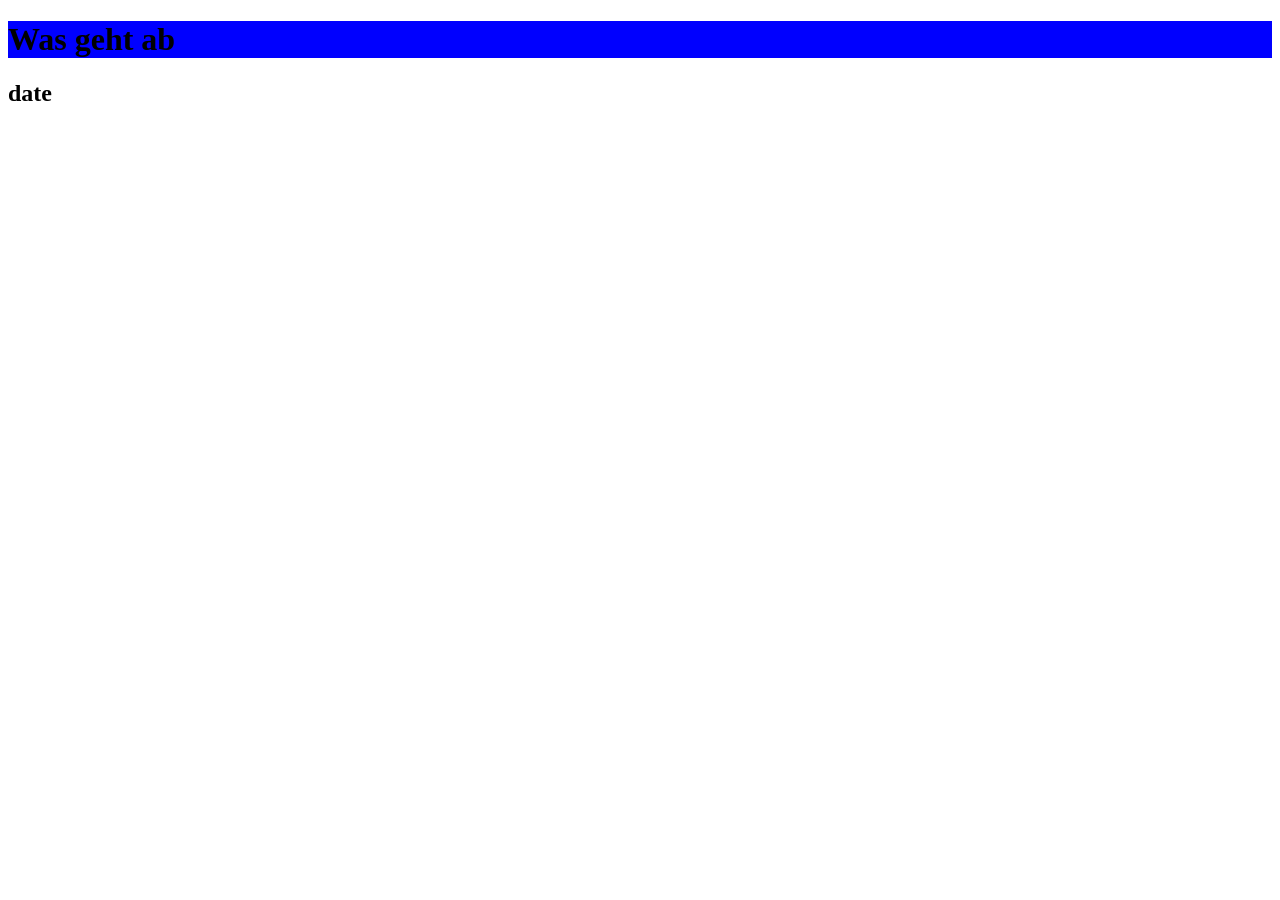
==== frontend/index.html @ be7b9153 "base-structur" ====
<!doctype html>
<html lang="de">
  <head>
    <meta charset="UTF-8" />
    <meta name="viewport" content="width=device-width, initial-scale=1.0" />
    <title>Document</title>
    <link rel="stylesheet" href="styles.css" />
  </head>
  <body>
    <h1 id="Hallo">Hallo</h1>

    <div class="container-day">
      <h2>date</h2>
      <div class="content"></div>
    </div>

    <script src="script.js"></script>
  </body>
</html>
---- frontend/styles.css ----
h1 {
  background-color: blue;
}
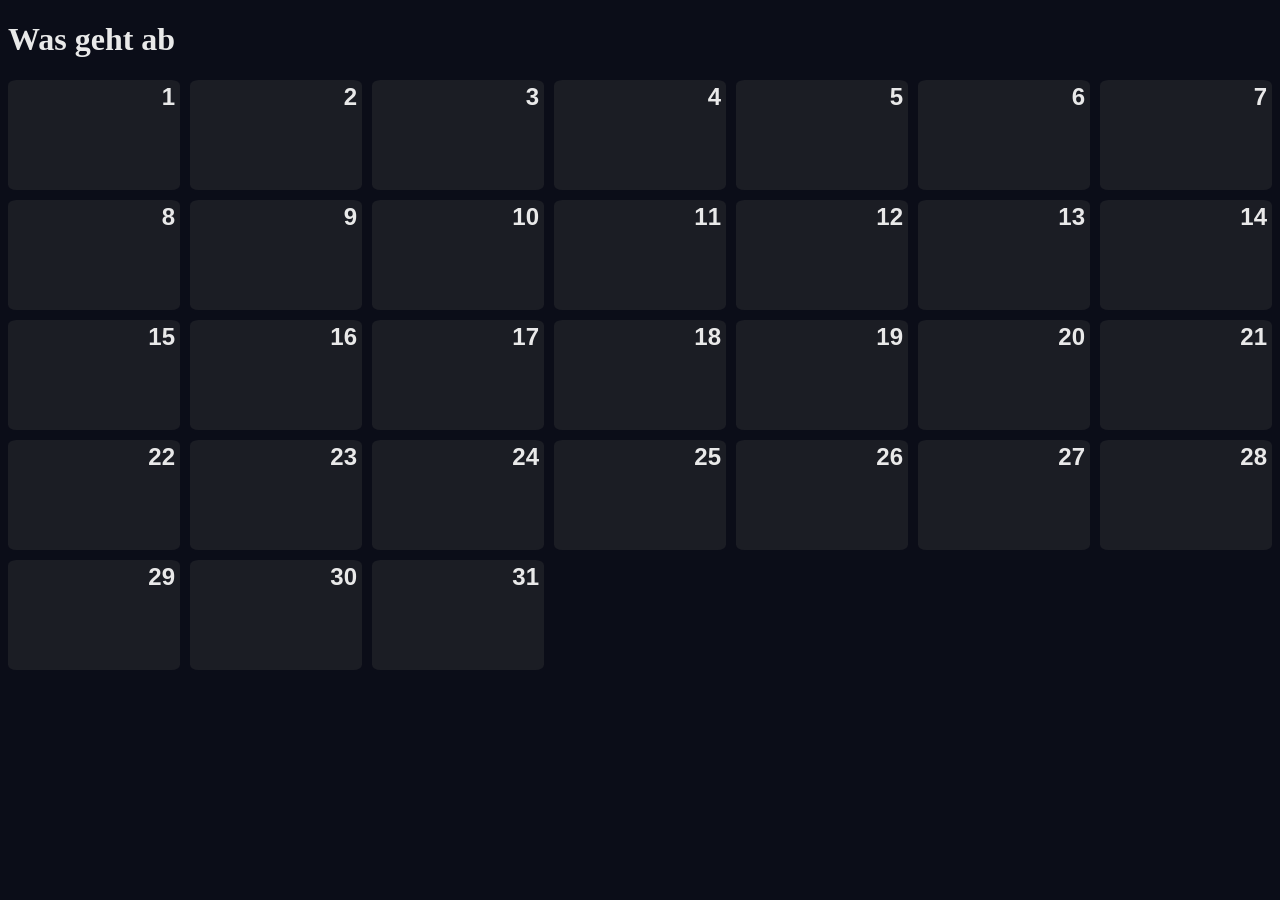
==== commit 6a9f1cc9: "Grundstruktur" ====
--- a/frontend/index.html
+++ b/frontend/index.html
@@ -1,18 +1,28 @@
 <!doctype html>
-<html lang="de">
+<html lang="de" data-theme="dark">
   <head>
     <meta charset="UTF-8" />
     <meta name="viewport" content="width=device-width, initial-scale=1.0" />
     <title>Document</title>
+    <link rel="stylesheet" href="color.css" />
     <link rel="stylesheet" href="styles.css" />
   </head>
   <body>
     <h1 id="Hallo">Hallo</h1>
 
-    <div class="container-day">
-      <h2>date</h2>
-      <div class="content"></div>
-    </div>
+    <div class="grid-container" id="grid-container"></div>
+
+    <template id="calender-day">
+      <div class="container-calender">
+        <h2 class="date-headline">date</h2>
+        <div class="content"></div>
+      </div>
+    </template>
+
+    <template id="Event">
+      <div class="event-color"></div>
+      <span class="event-content"></span>
+    </template>
 
     <script src="script.js"></script>
   </body>
--- a/frontend/color.css
+++ b/frontend/color.css
@@ -0,0 +1,68 @@
+/* =========================
+   DARK MODE (Standard)
+   ========================= */
+[data-theme="dark"] {
+  --font-color: #e9e9e9;
+  --background: #0b0d18;
+  --surface: #15171f;
+  --surface-light: #1d2028;
+  --surface-hover: #252934;
+
+  --card-bg: #1b1d24;
+  --card-active-bg: #d9ebff;
+
+  --text-primary: #ffffff;
+  --text-secondary: #b4b7c0;
+  --text-muted: #7d8089;
+
+  --accent-1: #9ecefa;
+  --accent-2: #c3e0fb;
+  --accent-up: #b4cbe197;
+  --accent-hover-1: #b8dbff;
+  --accent-hover-2: #b8dbff;
+
+  --border: rgba(255, 255, 255, 0.08);
+  --shadow: rgba(0, 0, 0, 0.35);
+
+  --map-bg: #1a1b22;
+
+  --chart-bar: #cfe8ff;
+  --chart-grid: rgba(255, 255, 255, 0.08);
+
+  --sun-yellow: #ffcb45;
+  --sun-orange: #ff9f43;
+  --rain-blue: #7fb6ff;
+}
+
+/* =========================
+   LIGHT MODE
+   ========================= */
+[data-theme="light"] {
+  --background: #f4f7fb;
+  --surface: #ffffff;
+  --surface-light: #eef3f9;
+  --surface-hover: #e5ebf3;
+
+  --card-bg: #ffffff;
+  --card-active-bg: #d9ebff;
+
+  --text-primary: #1d2330;
+  --text-secondary: #5d6677;
+  --text-muted: #8c94a3;
+
+  --accent-1: #9ecefa;
+  --accent: #b8dbff;
+  --accent-hover: #a7d0ff;
+
+  --border: rgba(0, 0, 0, 0.08);
+  --shadow: rgba(0, 0, 0, 0.12);
+
+  --map-bg: #e8edf3;
+
+  --chart-bar: #8bbcff;
+  --chart-grid: rgba(0, 0, 0, 0.08);
+
+  --sun-yellow: #ffcb45;
+  --sun-orange: #ff9f43;
+  --rain-blue: #5a9cff;
+}
--- a/frontend/styles.css
+++ b/frontend/styles.css
@@ -1,3 +1,29 @@
-h1 {
-  background-color: blue;
+body {
+  background-color: var(--background);
+  color: var(--font-color);
 }
+
+:root {
+  --spalten-grid: 7;
+}
+
+.grid-container {
+  display: grid;
+  grid-template-columns: repeat(var(--spalten-grid), 1fr);
+  gap: 10px;
+}
+
+.container-calender {
+  padding: 5px;
+  border-radius: 5%;
+  width: calc(100hw / var(--spalten-grid));
+  min-height: 100px;
+  background-color: var(--card-bg);
+}
+
+h2 {
+  font-family: sans-serif;
+  display: flex;
+  justify-content: end;
+  margin-top: -2px;
+}
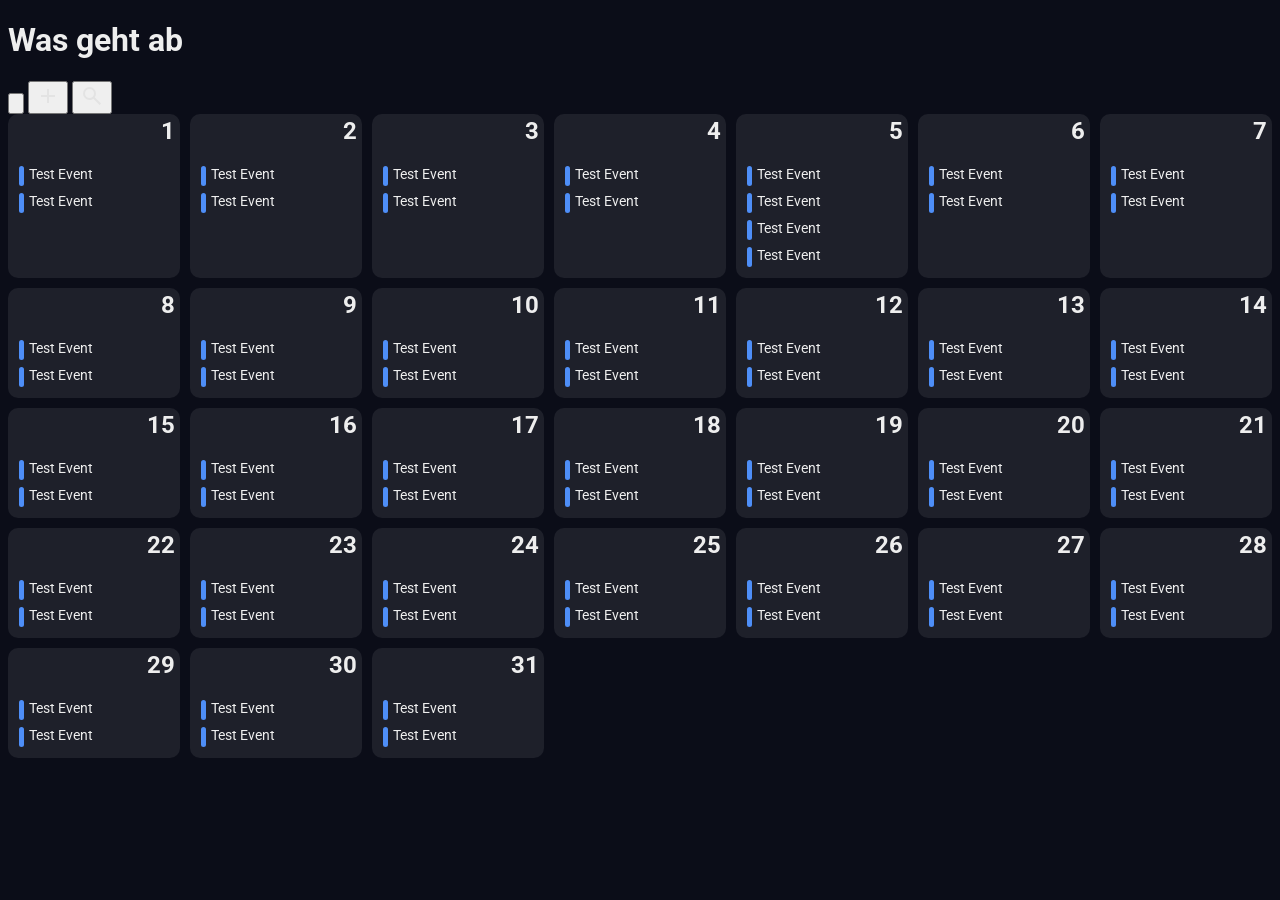
==== commit 6449a985: "event-template" ====
--- a/frontend/index.html
+++ b/frontend/index.html
@@ -6,9 +6,25 @@
     <title>Document</title>
     <link rel="stylesheet" href="color.css" />
     <link rel="stylesheet" href="styles.css" />
+
+    <link rel="preconnect" href="https://fonts.googleapis.com" />
+    <link rel="preconnect" href="https://fonts.gstatic.com" crossorigin />
+    <link
+      href="https://fonts.googleapis.com/css2?family=Caveat:wght@400..700&family=Roboto:ital,wght@0,100..900;1,100..900&display=swap"
+      rel="stylesheet"
+    />
   </head>
   <body>
     <h1 id="Hallo">Hallo</h1>
+    <nav class="nav">
+      <button>
+        <img src="/img/calender.svg" alt="" />
+      </button>
+      <button>
+        <img src="/img/Plus.svg" alt="" />
+      </button>
+      <button><img src="/img/search.svg" alt="" /></button>
+    </nav>
 
     <div class="grid-container" id="grid-container"></div>
 
@@ -20,8 +36,10 @@
     </template>
 
     <template id="Event">
-      <div class="event-color"></div>
-      <span class="event-content"></span>
+      <button class="event">
+        <div class="event-color"></div>
+        <span class="event-content"></span>
+      </button>
     </template>
 
     <script src="script.js"></script>
--- a/frontend/color.css
+++ b/frontend/color.css
@@ -2,36 +2,30 @@
    DARK MODE (Standard)
    ========================= */
 [data-theme="dark"] {
-  --font-color: #e9e9e9;
   --background: #0b0d18;
   --surface: #15171f;
-  --surface-light: #1d2028;
   --surface-hover: #252934;
 
-  --card-bg: #1b1d24;
-  --card-active-bg: #d9ebff;
-
-  --text-primary: #ffffff;
+  --text-primary: #eeeeee;
   --text-secondary: #b4b7c0;
   --text-muted: #7d8089;
 
-  --accent-1: #9ecefa;
-  --accent-2: #c3e0fb;
-  --accent-up: #b4cbe197;
-  --accent-hover-1: #b8dbff;
-  --accent-hover-2: #b8dbff;
+  --accent: #9ecefa;
 
   --border: rgba(255, 255, 255, 0.08);
   --shadow: rgba(0, 0, 0, 0.35);
 
-  --map-bg: #1a1b22;
-
-  --chart-bar: #cfe8ff;
-  --chart-grid: rgba(255, 255, 255, 0.08);
-
-  --sun-yellow: #ffcb45;
-  --sun-orange: #ff9f43;
-  --rain-blue: #7fb6ff;
+  /* Kalender Einträge */
+  --entry-1: #4e8ef7; /* Blau – z.B. Schule */
+  --entry-2: #e05c7a; /* Rot/Pink – z.B. Wichtig */
+  --entry-3: #50c27a; /* Grün – z.B. Sport */
+  --entry-4: #f0a84e; /* Orange – z.B. Freizeit */
+  --entry-5: #a78bf6; /* Lila – z.B. Privat */
+  --entry-6: #4ec9c9; /* Türkis – z.B. Arzt */
+  --entry-7: #f06b3f; /* Dunkelorange – z.B. Hausaufgaben */
+  --entry-8: #e8d44d; /* Gelb – z.B. Geburtstag */
+  --entry-9: #6ec6f5; /* Hellblau – z.B. Urlaub */
+  --entry-10: #c97ae8; /* Pink-Lila – z.B. Sonstiges */
 }
 
 /* =========================
@@ -40,29 +34,26 @@
 [data-theme="light"] {
   --background: #f4f7fb;
   --surface: #ffffff;
-  --surface-light: #eef3f9;
   --surface-hover: #e5ebf3;
-
-  --card-bg: #ffffff;
-  --card-active-bg: #d9ebff;
 
   --text-primary: #1d2330;
   --text-secondary: #5d6677;
   --text-muted: #8c94a3;
 
-  --accent-1: #9ecefa;
   --accent: #b8dbff;
-  --accent-hover: #a7d0ff;
 
   --border: rgba(0, 0, 0, 0.08);
   --shadow: rgba(0, 0, 0, 0.12);
 
-  --map-bg: #e8edf3;
-
-  --chart-bar: #8bbcff;
-  --chart-grid: rgba(0, 0, 0, 0.08);
-
-  --sun-yellow: #ffcb45;
-  --sun-orange: #ff9f43;
-  --rain-blue: #5a9cff;
+  /* Kalender Einträge – etwas dunkler für Lesbarkeit auf hellem Hintergrund */
+  --entry-1: #2d6ef0;
+  --entry-2: #d63b5e;
+  --entry-3: #2ea85e;
+  --entry-4: #e08c28;
+  --entry-5: #7c5ce8;
+  --entry-6: #27a8a8;
+  --entry-7: #d44e1e;
+  --entry-8: #c9b020;
+  --entry-9: #3aa8e0;
+  --entry-10: #a855d4;
 }
--- a/frontend/styles.css
+++ b/frontend/styles.css
@@ -1,11 +1,20 @@
 body {
   background-color: var(--background);
-  color: var(--font-color);
+  color: var(--text-primary);
+}
+
+* {
+  font-family: "Roboto", sans-serif;
+  font-optical-sizing: auto;
+  font-style: normal;
+  font-variation-settings: "wdth" 100;
 }
 
 :root {
   --spalten-grid: 7;
 }
+
+/** Nav */
 
 .grid-container {
   display: grid;
@@ -15,15 +24,46 @@
 
 .container-calender {
   padding: 5px;
-  border-radius: 5%;
-  width: calc(100hw / var(--spalten-grid));
+  border-radius: 10px;
   min-height: 100px;
-  background-color: var(--card-bg);
+  background-color: var(--border);
 }
 
 h2 {
-  font-family: sans-serif;
+  font-family: "Roboto", sans-serif;
+  font-optical-sizing: auto;
+  font-style: normal;
+  font-variation-settings: "wdth" 100;
+
   display: flex;
   justify-content: end;
   margin-top: -2px;
 }
+
+/** Event */
+
+.event {
+  /*button settings*/
+  border: none;
+  background: none;
+
+  color: var(--text-primary);
+  display: flex;
+  justify-content: start;
+  flex-direction: row;
+  margin-bottom: 5px;
+}
+
+.event-color {
+  width: 5px;
+  height: 20px;
+  border-radius: 15px;
+  display: inline-block;
+  font-family: "Roboto", sans-serif;
+  margin-right: 5px;
+  background-color: var(--entry-1);
+}
+
+.event-content {
+  font-size: 14px;
+}
